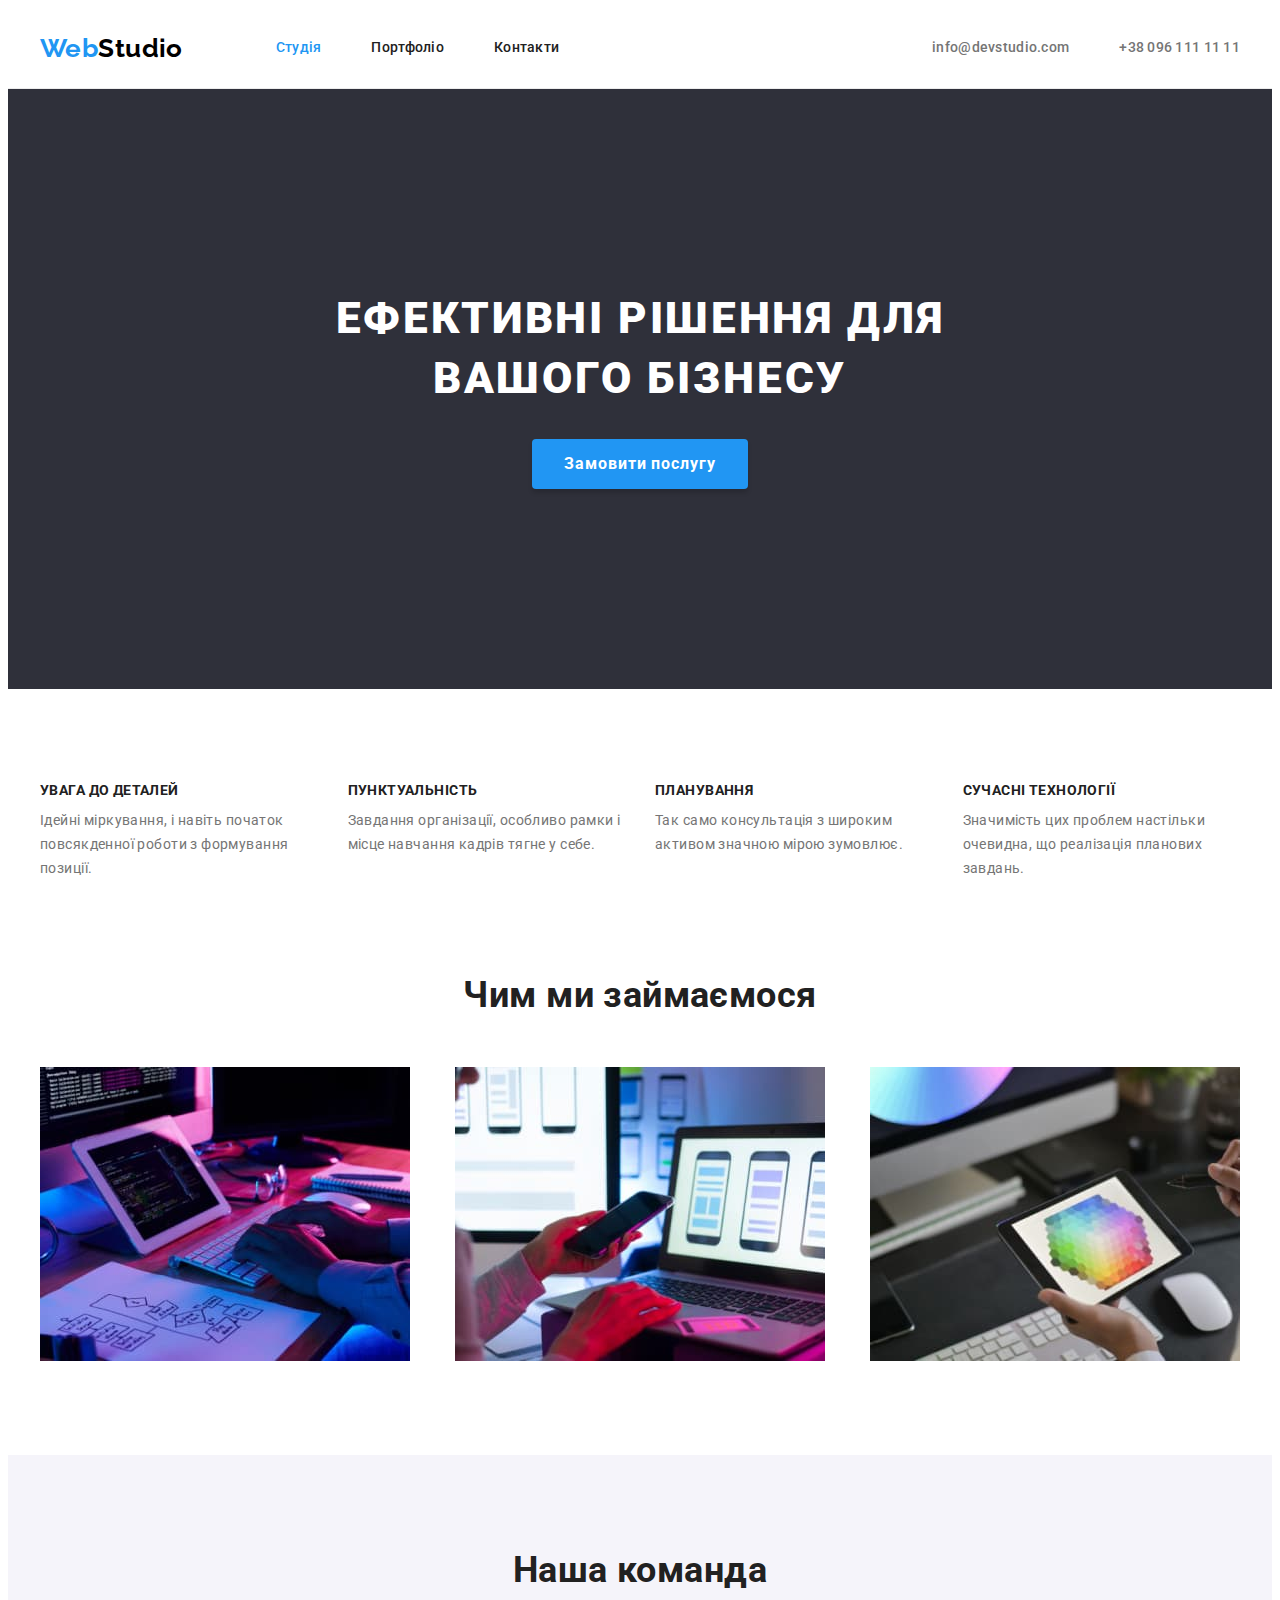
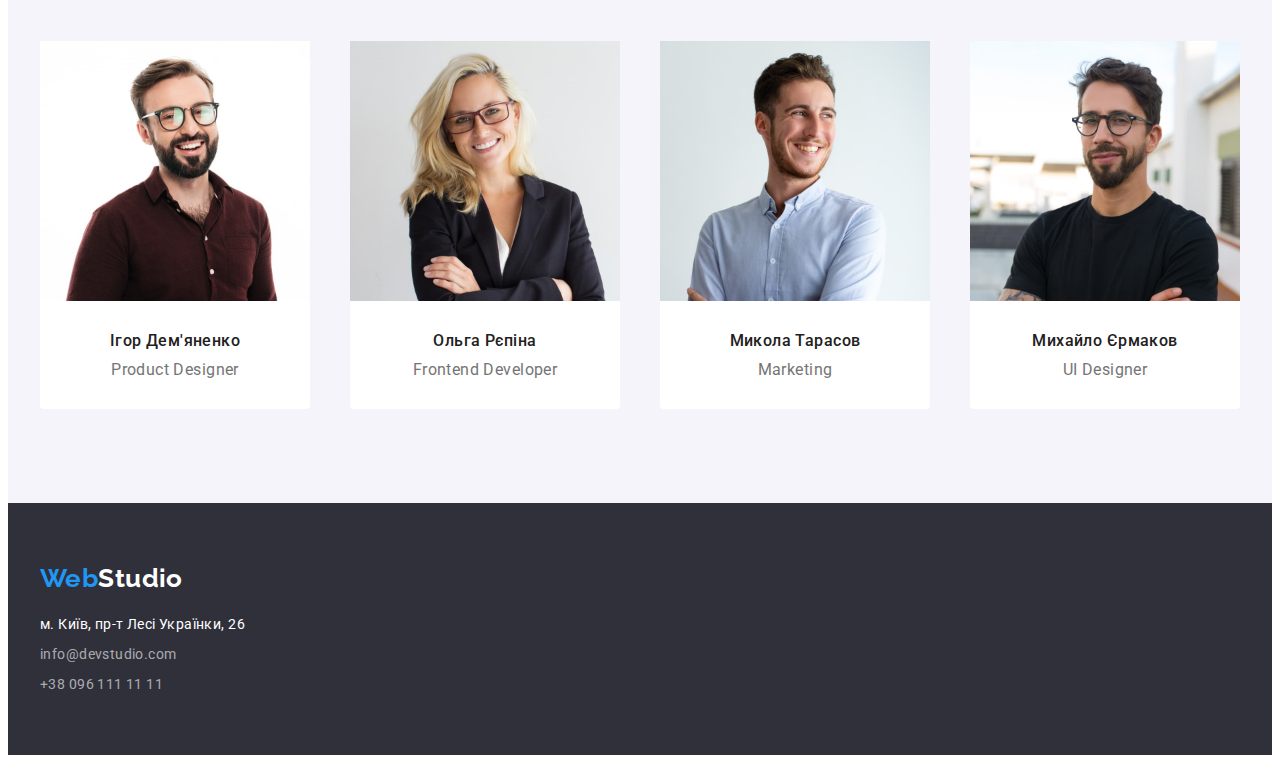
==== index.html @ 5df9a3a6 "copy #3" ====
<!DOCTYPE html>
<html lang="uk">

<head>
  <meta charset="UTF-8" />
  <meta http-equiv="X-UA-Compatible" content="IE=edge" />
  <meta name="viewport" content="width=device-width, initial-scale=1.0" />
  <link rel="stylesheet" href="https://cdnjs.cloudflare.com/ajax/libs/modern-normalize/1.1.0/modern-normalize.min.css"
    integrity="sha512-wpPYUAdjBVSE4KJnH1VR1HeZfpl1ub8YT/NKx4PuQ5NmX2tKuGu6U/JRp5y+Y8XG2tV+wKQpNHVUX03MfMFn9Q=="
    crossorigin="anonymous" referrerpolicy="no-referrer" />
  <title>Студія</title>
  <link rel="preconnect" href="https://fonts.googleapis.com" />
  <link rel="preconnect" href="https://fonts.gstatic.com" crossorigin />
  <link href="https://fonts.googleapis.com/css2?family=Raleway:wght@700&family=Roboto:wght@400;500;700;900&display=swap"
    rel="stylesheet" />
  <link rel="stylesheet" href="css/style.css" />
</head>

<body>
  <!--header-->
  <header class="page-header">
    <div class="container header-wrapper">
      <nav class="header-nav">
        <a href="./index.html" class="logo logo-primary"> <span class="accent">Web</span>Studio </a>
        <ul class="site-nav list">
          <li class="item">
            <a href="./index.html" class="link current"> Студія </a>
          </li>
          <li class="item">
            <a href="./portfolio.html" class="link"> Портфоліо </a>
          </li>
          <li class="item">
            <a href="#" class="link"> Контакти </a>
          </li>
        </ul>
      </nav>
      <ul class="contacts-list list">
        <li class="item">
          <a href="mailto:info@devstudio.com" class="link"> info@devstudio.com </a>
        </li>
        <li class="item">
          <a href="tel:+380961111111" class="link"> +38 096 111 11 11 </a>
        </li>
      </ul>
    </div>
  </header>
  <!--main-->
  <main>
    <!--hero section-->
    <section class="hero">
      <h1 class="hero-title">Ефективні рішення для вашого бізнесу</h1>
      <button type="button" class="button">Замовити послугу</button>
    </section>
    <!--features section-->
    <section class="section">
      <div class="container">
        <h2 class="section-title hidden">Особливості</h2>
        <ul class="features-list list">
          <li class="item">
            <h3 class="title">УВАГА ДО ДЕТАЛЕЙ</h3>
            <p class="subtitle">
              Ідейні міркування, і навіть початок повсякденної роботи з формування позиції.
            </p>
          </li>
          <li class="item">
            <h3 class="title">ПУНКТУАЛЬНІСТЬ</h3>
            <p class="subtitle">
              Завдання організації, особливо рамки і місце навчання кадрів тягне у себе.
            </p>
          </li>
          <li class="item">
            <h3 class="title">ПЛАНУВАННЯ</h3>
            <p class="subtitle">Так само консультація з широким активом значною мірою зумовлює.</p>
          </li>
          <li class="item">
            <h3 class="title">СУЧАСНІ ТЕХНОЛОГІЇ</h3>
            <p class="subtitle">
              Значимість цих проблем настільки очевидна, що реалізація планових завдань.
            </p>
          </li>
        </ul>
      </div>
    </section>
    <!--working section-->
    <section class="section working">
      <div class="container">
        <h2 class="section-title">Чим ми займаємося</h2>
        <ul class="working-list list">
          <li class="item">
            <img class="img" src="./images/img-1.jpg" alt="робота за комп'ютером" width="370" height="294" />
          </li>
          <li class="item">
            <img class="img" src="./images/img-2.jpg" alt="робота з телефоном та ноутбуком" width="370" height="294" />
          </li>
          <li class="item">
            <img class="img" src="./images/img-3.jpg" alt="робота на планшеті" width="370" height="294" />
          </li>
        </ul>
      </div>
    </section>
    <!--our team section-->
    <section class="section our-team">
      <div class="container">
        <h2 class="section-title">Наша команда</h2>
        <ul class="team-list list">
          <li class="item">
            <img class="img" src="./images/teamcard-1.jpg" alt="Ігор Дем'яненко" width="270" height="260" />
            <h3 class="title">Ігор Дем'яненко</h3>
            <p class="subtitle">Product Designer</p>
          </li>
          <li class="item">
            <img class="img" src="./images/teamcard-2.jpg" alt="Ольга Рєпіна" width="270" height="260" />
            <h3 class="title">Ольга Рєпіна</h3>
            <p class="subtitle">Frontend Developer</p>
          </li>
          <li class="item">
            <img class="img" src="./images/teamcard-3.jpg" alt="Микола Тарасов" width="270" height="260" />
            <h3 class="title">Микола Тарасов</h3>
            <p class="subtitle">Marketing</p>
          </li>
          <li class="item">
            <img class="img" src="./images/teamcard-4.jpg" alt="Михайло Єрмаков" width="270" height="260" />
            <h3 class="title">Михайло Єрмаков</h3>
            <p class="subtitle">UI Designer</p>
          </li>
        </ul>
      </div>
    </section>
  </main>
  <!--footer-->
  <footer class="footer">
    <div class="container">
      <a href="./index.html" class="logo logo-secondary"><span class="accent">Web</span>Studio
      </a>
      <address class="address">м. Київ, пр-т Лесі Українки, 26</address>
      <ul class="footer-list list">
        <li class="item">
          <a href="mailto:info@devstudio.com" class="link"> info@devstudio.com </a>
        </li>
        <li class="item">
          <a href="tel:+380961111111" class="link"> +38 096 111 11 11 </a>
        </li>
      </ul>
    </div>
  </footer>
</body>

</html>
---- css/style.css ----
/* --------------------------------------------general styles */
:root {
  --primary-text-color: #757575;
  --secondary-text-color: #212121;
  --logo-text-color: #000000;
  --accent-text-color: #2196f3;
  --white-color: #ffffff;
  --primary-background-color: #2f303a;
  --secondary-background-color: #f5f4fa;
  --address-link-color: rgba(255, 255, 255, 0.6);
  --border-line-color: #ececec;
  --border-item-color: #eeeeee;
}

body {
  color: var(--primary-text-color);
  background-color: var(--white-color);

  font-family: 'Roboto', sans-serif;
  font-size: 14px;
  letter-spacing: 0.03em;
}

h1,
h2,
h3,
h4,
h5,
h6,
p,
ul {
  margin: 0;
  padding: 0;
}

/* --------------------------------------------utilities */

.container {
  width: 1200px;
  padding: 0 15px;
  margin: 0 auto;
}

.section {
  padding: 94px 0;
}

.section-title {
  color: var(--secondary-text-color);

  font-size: 36px;
  line-height: 1.17;
  text-align: center;
}

.link {
  text-decoration: none;
}

.list {
  list-style: none;
}

.hidden {
  position: absolute;
  clip: rect(0 0 0 0);
  width: 1px;
  height: 1px;
  margin: -1px;
}

/* --------------------------------------------logo */

.logo {
  font-family: 'Raleway', sans-serif;
  font-weight: 700;
  font-size: 26px;
  line-height: 1.19;
  text-decoration: none;
}

.logo .accent {
  color: var(--accent-text-color);
}

.logo-primary {
  margin-right: 93px;

  color: var(--logo-text-color);
}

.logo-secondary {
  display: inline-block;
  margin-bottom: 20px;

  color: var(--white-color);
}

/* --------------------------------------------header */

.page-header {
  border-bottom: 1px solid var(--border-line-color);
}

.page-header .link {
  display: block;
  padding: 32px 0;
}

.header-wrapper {
  display: flex;
  align-items: center;
  justify-content: space-between;
}

.header-nav {
  display: flex;
  align-items: center;
}

.site-nav {
  display: flex;
}

.site-nav .item:not(:last-child) {
  margin-right: 50px;
}

.site-nav .link {
  color: var(--secondary-text-color);

  font-weight: 500;
  line-height: 1.14;
  letter-spacing: 0.02em;
}

.site-nav .link:hover,
.site-nav .link:focus,
.site-nav .current {
  color: var(--accent-text-color);
}

.contacts-list {
  display: flex;
}

.contacts-list .item:not(:first-child) {
  margin-left: 50px;
}

.contacts-list .link {
  color: var(--primary-text-color);

  font-weight: 500;
  line-height: 1.14;
  letter-spacing: 0.02em;
}

.contacts-list .link:hover,
.contacts-list .link:focus {
  color: var(--accent-text-color);
}

/* --------------------------------------------hero section */

.hero {
  padding: 200px 0;

  background-color: var(--primary-background-color);
}

.hero-title {
  max-width: 696px;
  margin-bottom: 30px;
  margin-left: auto;
  margin-right: auto;

  color: var(--white-color);
  font-weight: 900;
  font-size: 44px;
  line-height: 1.36;
  text-align: center;
  letter-spacing: 0.06em;
  text-transform: uppercase;
}

.button {
  display: block;
  margin: 0 auto;
  padding: 10px 32px;
  box-shadow: 0px 4px 4px rgba(0, 0, 0, 0.15);
  border-radius: 4px;
  border: none;

  color: var(--white-color);
  background-color: var(--accent-text-color);

  font-family: 'Roboto', sans-serif;
  font-weight: 700;
  font-size: 16px;
  line-height: 1.88;
  letter-spacing: 0.06em;
}

/* --------------------------------------------features section */

.features-list {
  display: flex;
}

.features-list .item {
  flex-basis: 25%;
}

.features-list .item:not(:last-child) {
  margin-right: 30px;
}

.features-list .title {
  margin-bottom: 10px;

  color: var(--secondary-text-color);
  font-weight: 700;
  font-size: 14px;
  line-height: 1.14;
  text-transform: uppercase;
}

.features-list .subtitle {
  line-height: 1.71;
}

/* --------------------------------------------working section */

.working {
  padding-top: 0;
}

.working .section-title {
  margin-bottom: 50px;
}

.working-list {
  display: flex;
  justify-content: space-between;
}

.working-list .img {
  display: block;
}

/* --------------------------------------------our team */

.our-team {
  background-color: var(--secondary-background-color);
}

.our-team .section-title {
  margin-bottom: 50px;
}

.team-list {
  display: flex;
  justify-content: space-between;
}

.team-list .item {
  width: 270px;
  border-radius: 0px 0px 4px 4px;

  background: var(--white-color);
}

.team-list .img {
  display: block;
}

.team-list .title {
  margin-top: 30px;
  margin-bottom: 10px;

  color: var(--secondary-text-color);
  font-weight: 500;
  font-size: 16px;
  line-height: 1.19;
  text-align: center;
}

.team-list .subtitle {
  margin-bottom: 30px;

  font-size: 16px;
  line-height: 1.19;
  text-align: center;
}

/* --------------------------------------------footer */

.footer {
  padding: 60px 0;

  background-color: var(--primary-background-color);
}

.address {
  margin-bottom: 9px;

  color: var(--white-color);
  font-style: normal;
  line-height: 1.5;
}

.footer-list .item:not(:last-child) {
  margin-bottom: 9px;
}

.footer-list .link {
  color: var(--address-link-color);
  line-height: 1.5;
}

.footer-list .link:hover,
.footer-list .link:focus {
  color: var(--accent-text-color);
}

/* --------------------------------------------portfolio */

.portfolio-filter .radio-btn {
  border: none;
  border-radius: 4px;
  padding: 6px 22px;

  color: var(--secondary-text-color);
  background-color: var(--secondary-background-color);

  font-family: 'Roboto', sans-serif;
  font-weight: 500;
  font-size: 16px;
  line-height: 1.625;
  letter-spacing: 0.03em;
  text-align: center;
}

.portfolio-filter {
  display: flex;
  justify-content: center;
  margin-bottom: 50px;
}

.portfolio-filter .radio-btn:hover,
.portfolio-filter .radio-btn:focus {
  color: var(--white-color);
  background-color: var(--accent-text-color);
}

.portfolio-filter .item:not(:last-child) {
  margin-right: 8px;
}

.portfolio-list {
  display: flex;
  flex-wrap: wrap;
  gap: 30px;
}

.portfolio-list .item {
  width: 370px;
}

.portfolio-list .img {
  display: block;
}

.portfolio-list .title {
  padding: 20px 24px 4px 24px;
  border-left: 1px solid var(--border-item-color);
  border-right: 1px solid var(--border-item-color);

  color: var(--secondary-text-color);
  font-size: 18px;
  line-height: 2;
  letter-spacing: 0.06em;
}

.portfolio-list .subtitle {
  padding: 0 24px 19px 24px;
  border-left: 1px solid var(--border-item-color);
  border-right: 1px solid var(--border-item-color);
  border-bottom: 1px solid var(--border-item-color);

  color: var(--primary-text-color);
  font-size: 16px;
  line-height: 1.875;
}
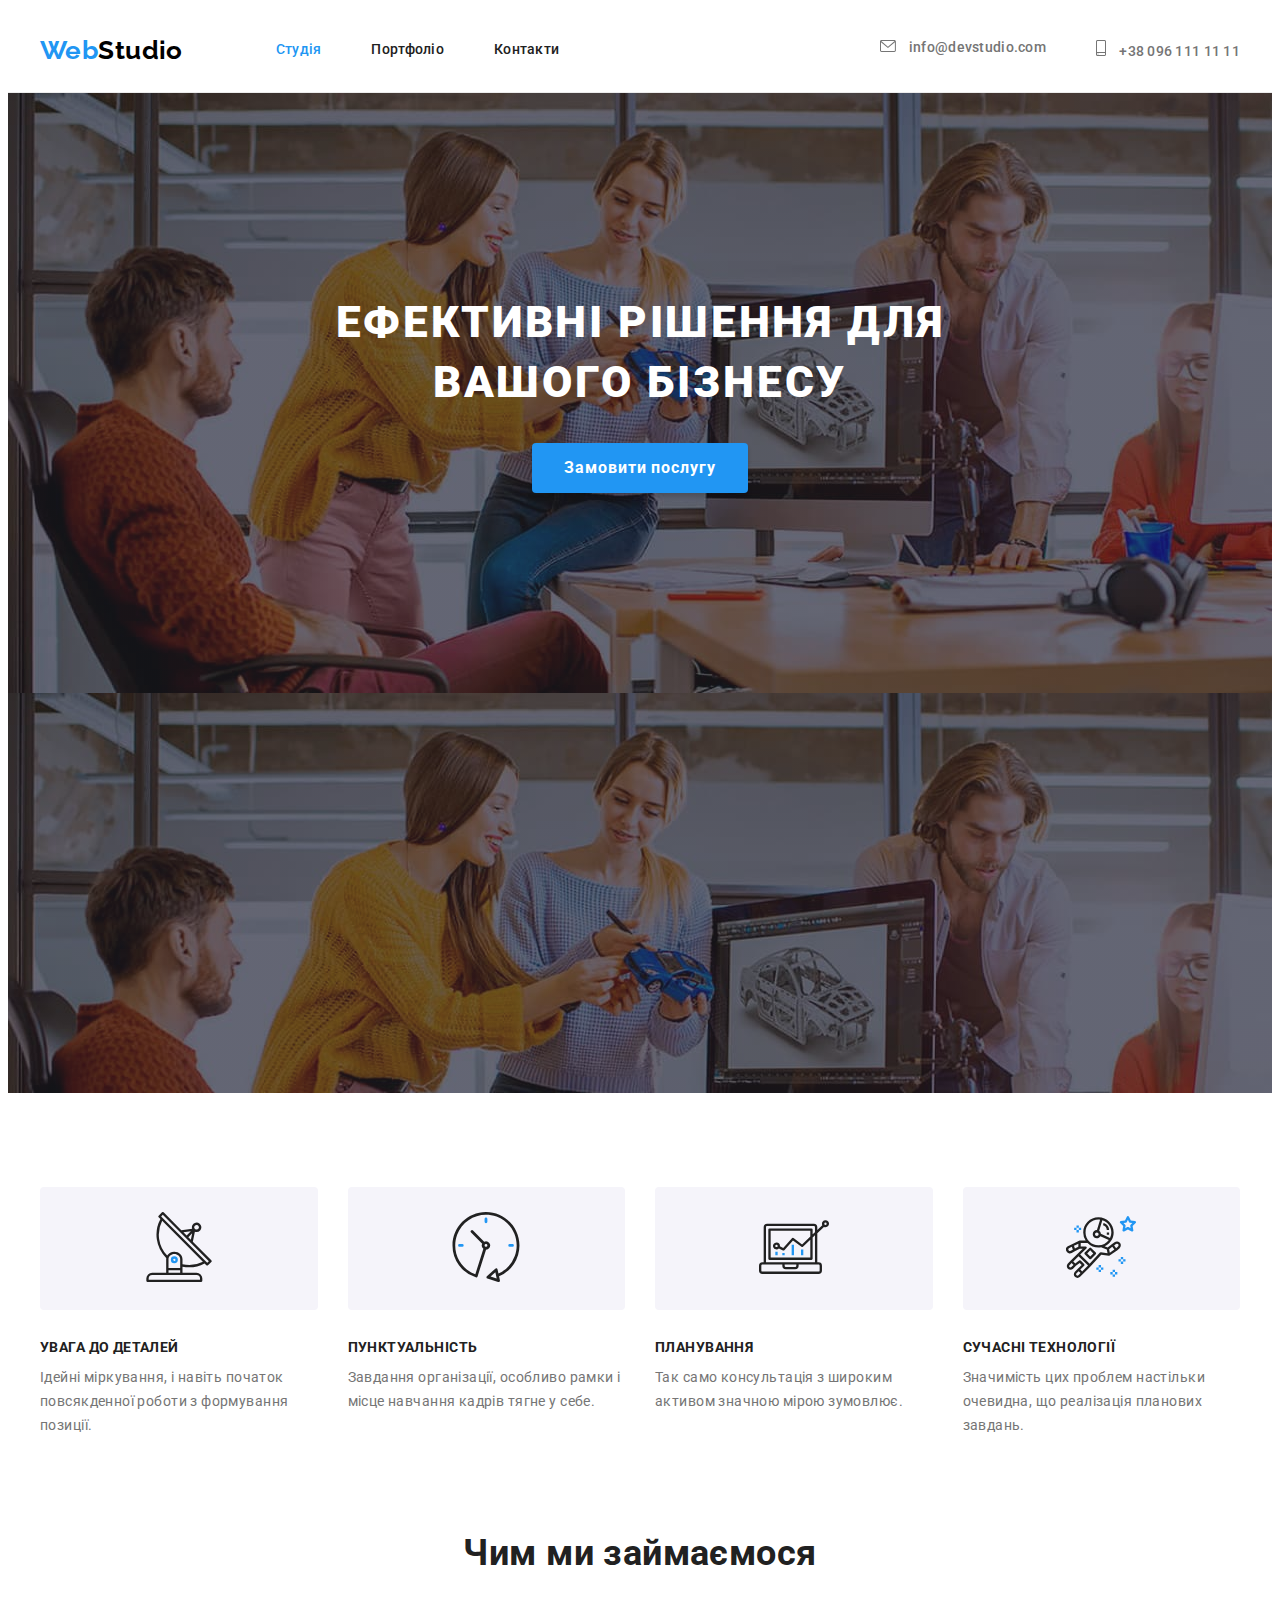
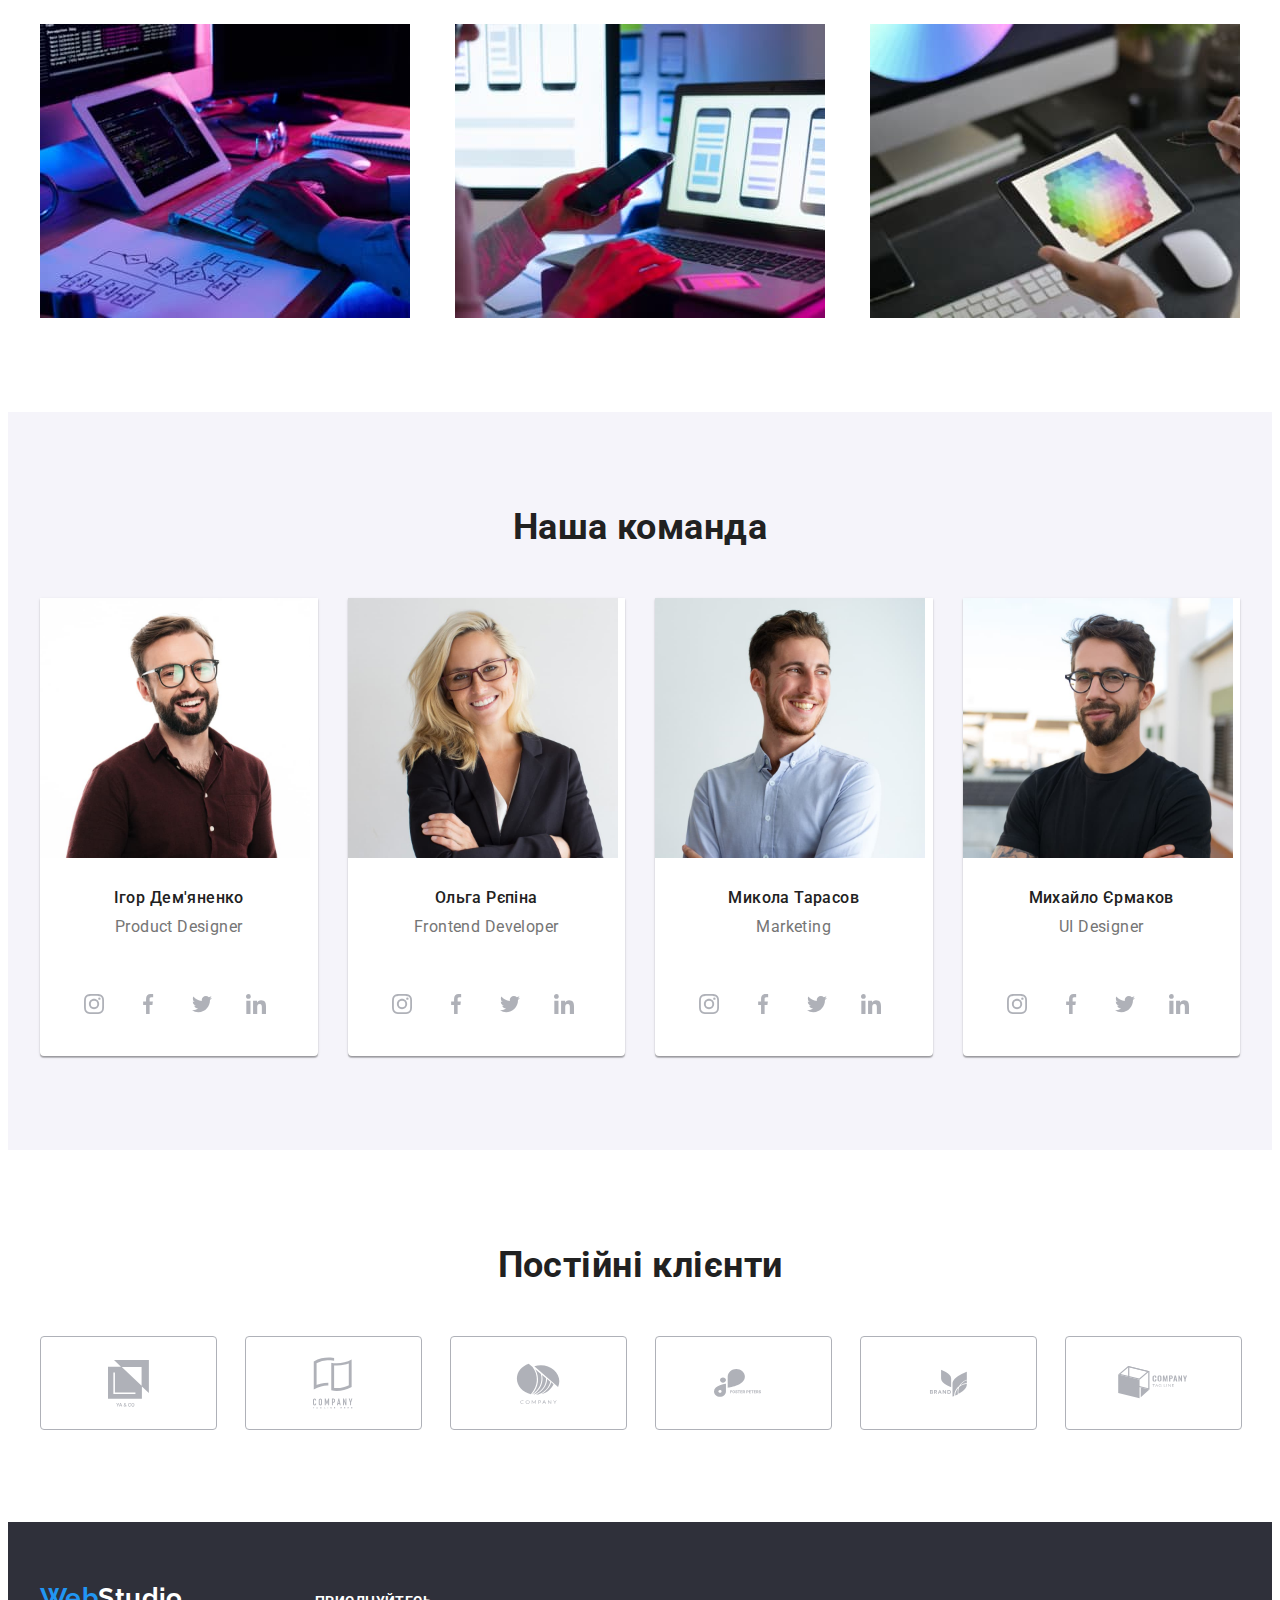
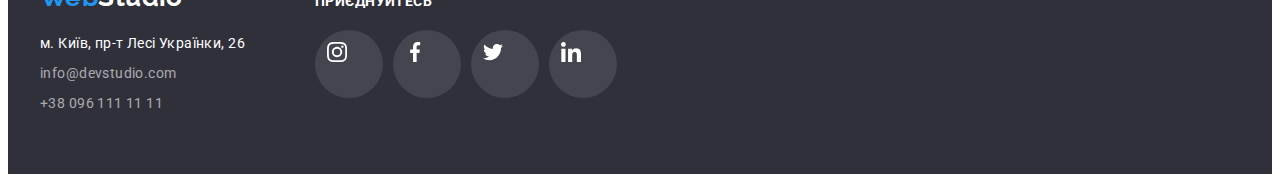
==== commit e9fac639: "Modul#4 : backgraund, svg - almoust done" ====
--- a/index.html
+++ b/index.html
@@ -1,148 +1,434 @@
 <!DOCTYPE html>
 <html lang="uk">
+  <head>
+    <meta charset="UTF-8" />
+    <meta http-equiv="X-UA-Compatible" content="IE=edge" />
+    <meta name="viewport" content="width=device-width, initial-scale=1.0" />
+    <link
+      rel="stylesheet"
+      href="https://cdnjs.cloudflare.com/ajax/libs/modern-normalize/1.1.0/modern-normalize.min.css"
+      integrity="sha512-wpPYUAdjBVSE4KJnH1VR1HeZfpl1ub8YT/NKx4PuQ5NmX2tKuGu6U/JRp5y+Y8XG2tV+wKQpNHVUX03MfMFn9Q=="
+      crossorigin="anonymous"
+      referrerpolicy="no-referrer"
+    />
+    <title>Студія</title>
+    <link rel="preconnect" href="https://fonts.googleapis.com" />
+    <link rel="preconnect" href="https://fonts.gstatic.com" crossorigin />
+    <link
+      href="https://fonts.googleapis.com/css2?family=Raleway:wght@700&family=Roboto:wght@400;500;700;900&display=swap"
+      rel="stylesheet"
+    />
+    <link rel="stylesheet" href="css/style.css" />
+  </head>
 
-<head>
-  <meta charset="UTF-8" />
-  <meta http-equiv="X-UA-Compatible" content="IE=edge" />
-  <meta name="viewport" content="width=device-width, initial-scale=1.0" />
-  <link rel="stylesheet" href="https://cdnjs.cloudflare.com/ajax/libs/modern-normalize/1.1.0/modern-normalize.min.css"
-    integrity="sha512-wpPYUAdjBVSE4KJnH1VR1HeZfpl1ub8YT/NKx4PuQ5NmX2tKuGu6U/JRp5y+Y8XG2tV+wKQpNHVUX03MfMFn9Q=="
-    crossorigin="anonymous" referrerpolicy="no-referrer" />
-  <title>Студія</title>
-  <link rel="preconnect" href="https://fonts.googleapis.com" />
-  <link rel="preconnect" href="https://fonts.gstatic.com" crossorigin />
-  <link href="https://fonts.googleapis.com/css2?family=Raleway:wght@700&family=Roboto:wght@400;500;700;900&display=swap"
-    rel="stylesheet" />
-  <link rel="stylesheet" href="css/style.css" />
-</head>
-
-<body>
-  <!--header-->
-  <header class="page-header">
-    <div class="container header-wrapper">
-      <nav class="header-nav">
-        <a href="./index.html" class="logo logo-primary"> <span class="accent">Web</span>Studio </a>
-        <ul class="site-nav list">
+  <body>
+    <!--header-->
+    <header class="page-header">
+      <div class="container header-wrapper">
+        <nav class="header-nav">
+          <a href="./index.html" class="logo logo-primary">
+            <span class="accent">Web</span>Studio
+          </a>
+          <ul class="site-nav list">
+            <li class="item">
+              <a href="./index.html" class="link current"> Студія </a>
+            </li>
+            <li class="item">
+              <a href="./portfolio.html" class="link"> Портфоліо </a>
+            </li>
+            <li class="item">
+              <a href="#" class="link"> Контакти </a>
+            </li>
+          </ul>
+        </nav>
+        <ul class="contacts-list list">
           <li class="item">
-            <a href="./index.html" class="link current"> Студія </a>
+            <a href="mailto:info@devstudio.com" class="link">
+              <svg class="header-icon" width="16" height="12">
+                <use href="./images/icons.svg#icon-envelope"></use>
+              </svg>
+              info@devstudio.com
+            </a>
           </li>
           <li class="item">
-            <a href="./portfolio.html" class="link"> Портфоліо </a>
-          </li>
-          <li class="item">
-            <a href="#" class="link"> Контакти </a>
-          </li>
-        </ul>
-      </nav>
-      <ul class="contacts-list list">
-        <li class="item">
-          <a href="mailto:info@devstudio.com" class="link"> info@devstudio.com </a>
-        </li>
-        <li class="item">
-          <a href="tel:+380961111111" class="link"> +38 096 111 11 11 </a>
-        </li>
-      </ul>
-    </div>
-  </header>
-  <!--main-->
-  <main>
-    <!--hero section-->
-    <section class="hero">
-      <h1 class="hero-title">Ефективні рішення для вашого бізнесу</h1>
-      <button type="button" class="button">Замовити послугу</button>
-    </section>
-    <!--features section-->
-    <section class="section">
-      <div class="container">
-        <h2 class="section-title hidden">Особливості</h2>
-        <ul class="features-list list">
-          <li class="item">
-            <h3 class="title">УВАГА ДО ДЕТАЛЕЙ</h3>
-            <p class="subtitle">
-              Ідейні міркування, і навіть початок повсякденної роботи з формування позиції.
-            </p>
-          </li>
-          <li class="item">
-            <h3 class="title">ПУНКТУАЛЬНІСТЬ</h3>
-            <p class="subtitle">
-              Завдання організації, особливо рамки і місце навчання кадрів тягне у себе.
-            </p>
-          </li>
-          <li class="item">
-            <h3 class="title">ПЛАНУВАННЯ</h3>
-            <p class="subtitle">Так само консультація з широким активом значною мірою зумовлює.</p>
-          </li>
-          <li class="item">
-            <h3 class="title">СУЧАСНІ ТЕХНОЛОГІЇ</h3>
-            <p class="subtitle">
-              Значимість цих проблем настільки очевидна, що реалізація планових завдань.
-            </p>
+            <a href="tel:+380961111111" class="link">
+              <svg class="header-icon" width="10" height="16">
+                <use href="./images/icons.svg#icon-smartphone"></use>
+              </svg>
+              +38 096 111 11 11
+            </a>
           </li>
         </ul>
       </div>
-    </section>
-    <!--working section-->
-    <section class="section working">
-      <div class="container">
-        <h2 class="section-title">Чим ми займаємося</h2>
-        <ul class="working-list list">
-          <li class="item">
-            <img class="img" src="./images/img-1.jpg" alt="робота за комп'ютером" width="370" height="294" />
-          </li>
-          <li class="item">
-            <img class="img" src="./images/img-2.jpg" alt="робота з телефоном та ноутбуком" width="370" height="294" />
-          </li>
-          <li class="item">
-            <img class="img" src="./images/img-3.jpg" alt="робота на планшеті" width="370" height="294" />
-          </li>
-        </ul>
+    </header>
+    <!--main-->
+    <main>
+      <!--hero section-->
+      <section class="hero">
+        <h1 class="hero-title">Ефективні рішення для вашого бізнесу</h1>
+        <button type="button" class="button">Замовити послугу</button>
+      </section>
+      <!--features section-->
+      <section class="section">
+        <div class="container">
+          <h2 class="section-title hidden">Особливості</h2>
+          <ul class="features-list list">
+            <li class="item">
+              <div class="icon-thumb">
+                <svg class="features-icon" width="70" height="70">
+                  <use href="./images/icons.svg#icon-antenna"></use>
+                </svg>
+              </div>
+              <h3 class="title">УВАГА ДО ДЕТАЛЕЙ</h3>
+              <p class="subtitle">
+                Ідейні міркування, і навіть початок повсякденної роботи з формування позиції.
+              </p>
+            </li>
+            <li class="item">
+              <div class="icon-thumb">
+                <svg class="features-icon" width="70" height="70">
+                  <use href="./images/icons.svg#icon-clock"></use>
+                </svg>
+              </div>
+              <h3 class="title">ПУНКТУАЛЬНІСТЬ</h3>
+              <p class="subtitle">
+                Завдання організації, особливо рамки і місце навчання кадрів тягне у себе.
+              </p>
+            </li>
+            <li class="item">
+              <div class="icon-thumb">
+                <svg class="features-icon" width="70" height="70">
+                  <use href="./images/icons.svg#icon-diagram"></use>
+                </svg>
+              </div>
+              <h3 class="title">ПЛАНУВАННЯ</h3>
+              <p class="subtitle">
+                Так само консультація з широким активом значною мірою зумовлює.
+              </p>
+            </li>
+            <li class="item">
+              <div class="icon-thumb">
+                <svg class="features-icon" width="70" height="70">
+                  <use href="./images/icons.svg#icon-astronaut"></use>
+                </svg>
+              </div>
+              <h3 class="title">СУЧАСНІ ТЕХНОЛОГІЇ</h3>
+              <p class="subtitle">
+                Значимість цих проблем настільки очевидна, що реалізація планових завдань.
+              </p>
+            </li>
+          </ul>
+        </div>
+      </section>
+      <!--working section-->
+      <section class="section working">
+        <div class="container">
+          <h2 class="section-title">Чим ми займаємося</h2>
+          <ul class="working-list list">
+            <li class="item">
+              <img
+                class="img"
+                src="./images/img-1.jpg"
+                alt="робота за комп'ютером"
+                width="370"
+                height="294"
+              />
+            </li>
+            <li class="item">
+              <img
+                class="img"
+                src="./images/img-2.jpg"
+                alt="робота з телефоном та ноутбуком"
+                width="370"
+                height="294"
+              />
+            </li>
+            <li class="item">
+              <img
+                class="img"
+                src="./images/img-3.jpg"
+                alt="робота на планшеті"
+                width="370"
+                height="294"
+              />
+            </li>
+          </ul>
+        </div>
+      </section>
+      <!--our team section-->
+      <section class="section our-team">
+        <div class="container">
+          <h2 class="section-title">Наша команда</h2>
+          <ul class="team-list list">
+            <li class="item">
+              <img
+                class="img"
+                src="./images/teamcard-1.jpg"
+                alt="Ігор Дем'яненко"
+                width="270"
+                height="260"
+              />
+              <h3 class="title">Ігор Дем'яненко</h3>
+              <p class="subtitle">Product Designer</p>
+              <ul class="social-network">
+                <li class="icon-item">
+                  <a class="link" href="#">
+                    <svg class="icon" width="20" height="20">
+                      <use href="./images/icons.svg#icon-instagram"></use>
+                    </svg>
+                  </a>
+                </li>
+                <li class="icon-item">
+                  <a class="link" href="#">
+                    <svg class="icon" width="20" height="20">
+                      <use href="./images/icons.svg#icon-facebook"></use>
+                    </svg>
+                  </a>
+                </li>
+                <li class="icon-item">
+                  <a class="link" href="#">
+                    <svg class="icon" width="20" height="20">
+                      <use href="./images/icons.svg#icon-twitter"></use>
+                    </svg>
+                  </a>
+                </li>
+                <li class="icon-item">
+                  <a class="link" href="#">
+                    <svg class="icon" width="20" height="20">
+                      <use href="./images/icons.svg#icon-linkedin"></use>
+                    </svg>
+                  </a>
+                </li>
+              </ul>
+            </li>
+            <li class="item">
+              <img
+                class="img"
+                src="./images/teamcard-2.jpg"
+                alt="Ольга Рєпіна"
+                width="270"
+                height="260"
+              />
+              <h3 class="title">Ольга Рєпіна</h3>
+              <p class="subtitle">Frontend Developer</p>
+              <ul class="social-network">
+                <li class="icon-item">
+                  <a class="link" href="#">
+                    <svg class="icon" width="20" height="20">
+                      <use href="./images/icons.svg#icon-instagram"></use>
+                    </svg>
+                  </a>
+                </li>
+                <li class="icon-item">
+                  <a class="link" href="#">
+                    <svg class="icon" width="20" height="20">
+                      <use href="./images/icons.svg#icon-facebook"></use>
+                    </svg>
+                  </a>
+                </li>
+                <li class="icon-item">
+                  <a class="link" href="#">
+                    <svg class="icon" width="20" height="20">
+                      <use href="./images/icons.svg#icon-twitter"></use>
+                    </svg>
+                  </a>
+                </li>
+                <li class="icon-item">
+                  <a class="link" href="#">
+                    <svg class="icon" width="20" height="20">
+                      <use href="./images/icons.svg#icon-linkedin"></use>
+                    </svg>
+                  </a>
+                </li>
+              </ul>
+            </li>
+            <li class="item">
+              <img
+                class="img"
+                src="./images/teamcard-3.jpg"
+                alt="Микола Тарасов"
+                width="270"
+                height="260"
+              />
+              <h3 class="title">Микола Тарасов</h3>
+              <p class="subtitle">Marketing</p>
+              <ul class="social-network">
+                <li class="icon-item">
+                  <a class="link" href="#">
+                    <svg class="icon" width="20" height="20">
+                      <use href="./images/icons.svg#icon-instagram"></use>
+                    </svg>
+                  </a>
+                </li>
+                <li class="icon-item">
+                  <a class="link" href="#">
+                    <svg class="icon" width="20" height="20">
+                      <use href="./images/icons.svg#icon-facebook"></use>
+                    </svg>
+                  </a>
+                </li>
+                <li class="icon-item">
+                  <a class="link" href="#">
+                    <svg class="icon" width="20" height="20">
+                      <use href="./images/icons.svg#icon-twitter"></use>
+                    </svg>
+                  </a>
+                </li>
+                <li class="icon-item">
+                  <a class="link" href="#">
+                    <svg class="icon" width="20" height="20">
+                      <use href="./images/icons.svg#icon-linkedin"></use>
+                    </svg>
+                  </a>
+                </li>
+              </ul>
+            </li>
+            <li class="item">
+              <img
+                class="img"
+                src="./images/teamcard-4.jpg"
+                alt="Михайло Єрмаков"
+                width="270"
+                height="260"
+              />
+              <h3 class="title">Михайло Єрмаков</h3>
+              <p class="subtitle">UI Designer</p>
+              <ul class="social-network">
+                <li class="icon-item">
+                  <a class="link" href="#">
+                    <svg class="icon" width="20" height="20">
+                      <use href="./images/icons.svg#icon-instagram"></use>
+                    </svg>
+                  </a>
+                </li>
+                <li class="icon-item">
+                  <a class="link" href="#">
+                    <svg class="icon" width="20" height="20">
+                      <use href="./images/icons.svg#icon-facebook"></use>
+                    </svg>
+                  </a>
+                </li>
+                <li class="icon-item">
+                  <a class="link" href="#">
+                    <svg class="icon" width="20" height="20">
+                      <use href="./images/icons.svg#icon-twitter"></use>
+                    </svg>
+                  </a>
+                </li>
+                <li class="icon-item">
+                  <a class="link" href="#">
+                    <svg class="icon" width="20" height="20">
+                      <use href="./images/icons.svg#icon-linkedin"></use>
+                    </svg>
+                  </a>
+                </li>
+              </ul>
+            </li>
+          </ul>
+        </div>
+      </section>
+      <!-- our clients section -->
+      <section class="section clients">
+        <div class="container">
+          <h2 class="section-title">Постійні клієнти</h2>
+          <ul class="clients-list">
+            <li class="item">
+              <a class="link" href="#">
+                <svg class="icon" width="41" height="47">
+                  <use href="./images/icons.svg#icon-client-1"></use>
+                </svg>
+              </a>
+            </li>
+            <li class="item">
+              <a class="link" href="#">
+                <svg class="icon" width="40" height="52">
+                  <use href="./images/icons.svg#icon-client-2"></use>
+                </svg>
+              </a>
+            </li>
+            <li class="item">
+              <a class="link" href="#">
+                <svg class="icon" width="44" height="41">
+                  <use href="./images/icons.svg#icon-client-3"></use>
+                </svg>
+              </a>
+            </li>
+            <li class="item">
+              <a class="link" href="#">
+                <svg class="icon" width="84" height="41">
+                  <use href="./images/icons.svg#icon-client-4"></use>
+                </svg>
+              </a>
+            </li>
+            <li class="item">
+              <a class="link" href="#">
+                <svg class="icon" width="63" height="45">
+                  <use href="./images/icons.svg#icon-client-5"></use>
+                </svg>
+              </a>
+            </li>
+            <li class="item">
+              <a class="link" href="#">
+                <svg class="icon" width="94" height="44">
+                  <use href="./images/icons.svg#icon-client-6"></use>
+                </svg>
+              </a>
+            </li>
+          </ul>
+        </div>
+      </section>
+    </main>
+    <!--footer-->
+    <footer class="footer">
+      <div class="container footer-wrap">
+        <div class="address-info">
+          <a href="./index.html" class="logo logo-secondary"
+            ><span class="accent">Web</span>Studio
+          </a>
+          <address class="address">м. Київ, пр-т Лесі Українки, 26</address>
+          <ul class="footer-list list">
+            <li class="item">
+              <a href="mailto:info@devstudio.com" class="link"> info@devstudio.com </a>
+            </li>
+            <li class="item">
+              <a href="tel:+380961111111" class="link"> +38 096 111 11 11 </a>
+            </li>
+          </ul>
+        </div>
+        <div class="join-in-block">
+          <p class="join-in-title">приєднуйтесь</p>
+          <ul class="icons-list">
+            <li class="item">
+              <a class="link" href="#">
+                <svg class="icon" width="20" height="20">
+                  <use href="./images/icons.svg#icon-instagram"></use>
+                </svg>
+              </a>
+            </li>
+            <li class="item">
+              <a class="link" href="#">
+                <svg class="icon" width="20" height="20">
+                  <use href="./images/icons.svg#icon-facebook"></use>
+                </svg>
+              </a>
+            </li>
+            <li class="item">
+              <a class="link" href="#">
+                <svg class="icon" width="20" height="20">
+                  <use href="./images/icons.svg#icon-twitter"></use>
+                </svg>
+              </a>
+            </li>
+            <li class="item">
+              <a class="link" href="#">
+                <svg class="icon" width="20" height="20">
+                  <use href="./images/icons.svg#icon-linkedin"></use>
+                </svg>
+              </a>
+            </li>
+          </ul>
+        </div>
       </div>
-    </section>
-    <!--our team section-->
-    <section class="section our-team">
-      <div class="container">
-        <h2 class="section-title">Наша команда</h2>
-        <ul class="team-list list">
-          <li class="item">
-            <img class="img" src="./images/teamcard-1.jpg" alt="Ігор Дем'яненко" width="270" height="260" />
-            <h3 class="title">Ігор Дем'яненко</h3>
-            <p class="subtitle">Product Designer</p>
-          </li>
-          <li class="item">
-            <img class="img" src="./images/teamcard-2.jpg" alt="Ольга Рєпіна" width="270" height="260" />
-            <h3 class="title">Ольга Рєпіна</h3>
-            <p class="subtitle">Frontend Developer</p>
-          </li>
-          <li class="item">
-            <img class="img" src="./images/teamcard-3.jpg" alt="Микола Тарасов" width="270" height="260" />
-            <h3 class="title">Микола Тарасов</h3>
-            <p class="subtitle">Marketing</p>
-          </li>
-          <li class="item">
-            <img class="img" src="./images/teamcard-4.jpg" alt="Михайло Єрмаков" width="270" height="260" />
-            <h3 class="title">Михайло Єрмаков</h3>
-            <p class="subtitle">UI Designer</p>
-          </li>
-        </ul>
-      </div>
-    </section>
-  </main>
-  <!--footer-->
-  <footer class="footer">
-    <div class="container">
-      <a href="./index.html" class="logo logo-secondary"><span class="accent">Web</span>Studio
-      </a>
-      <address class="address">м. Київ, пр-т Лесі Українки, 26</address>
-      <ul class="footer-list list">
-        <li class="item">
-          <a href="mailto:info@devstudio.com" class="link"> info@devstudio.com </a>
-        </li>
-        <li class="item">
-          <a href="tel:+380961111111" class="link"> +38 096 111 11 11 </a>
-        </li>
-      </ul>
-    </div>
-  </footer>
-</body>
-
-</html>+    </footer>
+  </body>
+</html>
--- a/css/style.css
+++ b/css/style.css
@@ -10,6 +10,8 @@
   --address-link-color: rgba(255, 255, 255, 0.6);
   --border-line-color: #ececec;
   --border-item-color: #eeeeee;
+  --bg-color: #c4c4c4;
+  --icon-color: #afb1b8;
 }
 
 body {
@@ -161,12 +163,23 @@
   color: var(--accent-text-color);
 }
 
+.contacts-list .header-icon {
+  margin-right: 10px;
+  fill: currentColor;
+}
+
 /* --------------------------------------------hero section */
 
 .hero {
   padding: 200px 0;
-
-  background-color: var(--primary-background-color);
+  max-width: 1600px;
+  height: 600px;
+  margin-left: auto;
+  margin-right: auto;
+
+  background-color: var(--bg-color);
+  background-image: linear-gradient(to right, rgba(47, 48, 58, 0.4), rgba(47, 48, 58, 0.4)),
+    url(../images/hero.jpg);
 }
 
 .hero-title {
@@ -206,14 +219,21 @@
 
 .features-list {
   display: flex;
+  gap: 30px;
+}
+
+.icon-thumb {
+  background: var(--secondary-background-color);
+  border-radius: 4px;
+  margin-bottom: 30px;
+  padding-top: 25px;
+  padding-bottom: 25px;
+
+  text-align: center;
 }
 
 .features-list .item {
-  flex-basis: 25%;
-}
-
-.features-list .item:not(:last-child) {
-  margin-right: 30px;
+  width: calc((100% - 90px) / 4);
 }
 
 .features-list .title {
@@ -261,14 +281,16 @@
 
 .team-list {
   display: flex;
-  justify-content: space-between;
+  gap: 30px;
 }
 
 .team-list .item {
-  width: 270px;
+  width: calc((100% - 90px) / 4);
   border-radius: 0px 0px 4px 4px;
 
   background: var(--white-color);
+  box-shadow: 0px 1px 3px rgba(0, 0, 0, 0.12), 0px 1px 1px rgba(0, 0, 0, 0.14),
+    0px 2px 1px rgba(0, 0, 0, 0.2);
 }
 
 .team-list .img {
@@ -294,12 +316,88 @@
   text-align: center;
 }
 
+.social-network {
+  display: flex;
+  gap: 10px;
+  list-style: none;
+  padding: 16px 32px 30px 32px;
+  color: var(--icon-color);
+}
+
+.social-network .link {
+  display: flex;
+  justify-content: center;
+  align-items: center;
+  width: 44px;
+  height: 44px;
+  color: var(--icon-color);
+}
+
+.social-network .link:hover,
+.social-network .link:focus {
+  border-radius: 50%;
+  background-color: var(--accent-text-color);
+  color: var(--white-color);
+}
+
+.social-network .icon {
+  fill: currentColor;
+}
+
+/* --------------------------------------------clients */
+
+.clients .section-title {
+  margin-bottom: 50px;
+}
+
+.clients .clients-list {
+  display: flex;
+  gap: 30px;
+  list-style: none;
+}
+
+.clients-list .item {
+  width: calc((100% - 150px) / 6);
+  height: 92px;
+}
+
+.clients-list .link {
+  display: flex;
+  justify-content: center;
+  align-items: center;
+  height: 100%;
+  width: 100%;
+  border: 1px solid var(--icon-color);
+  border-radius: 4px;
+
+  color: var(--icon-color);
+}
+
+.clients-list .link:hover,
+.clients-list .link:focus {
+  border: 1px solid var(--accent-text-color);
+  color: var(--accent-text-color);
+}
+
+.clients-list .icon {
+  fill: currentColor;
+}
+
 /* --------------------------------------------footer */
 
 .footer {
   padding: 60px 0;
 
   background-color: var(--primary-background-color);
+}
+
+.footer-wrap {
+  display: flex;
+  justify-content: start;
+}
+
+.address-info {
+  margin-right: 70px;
 }
 
 .address {
@@ -322,6 +420,48 @@
 .footer-list .link:hover,
 .footer-list .link:focus {
   color: var(--accent-text-color);
+}
+
+.join-in-block {
+  padding-top: 12px;
+}
+
+.join-in-title {
+  margin-bottom: 20px;
+
+  font-weight: 700;
+  line-height: 1.14;
+  text-transform: uppercase;
+
+  color: var(--white-color);
+}
+
+.icons-list {
+  list-style: none;
+  display: flex;
+}
+
+.icons-list .item:not(:last-child) {
+  margin-right: 10px;
+}
+
+.icons-list .link {
+  display: block;
+  padding: 12px;
+  width: 44px;
+  height: 44px;
+  border-radius: 50%;
+  background: rgba(255, 255, 255, 0.1);
+  color: var(--white-color);
+}
+
+.icons-list .link:hover,
+.icons-list .link:focus {
+  background: var(--accent-text-color);
+}
+
+.icons-list .icon {
+  fill: currentColor;
 }
 
 /* --------------------------------------------portfolio */
@@ -352,6 +492,8 @@
 .portfolio-filter .radio-btn:focus {
   color: var(--white-color);
   background-color: var(--accent-text-color);
+  box-shadow: 0px 3px 1px rgba(0, 0, 0, 0.1), 0px 1px 2px rgba(0, 0, 0, 0.08),
+    0px 2px 2px rgba(0, 0, 0, 0.12);
 }
 
 .portfolio-filter .item:not(:last-child) {
@@ -365,7 +507,13 @@
 }
 
 .portfolio-list .item {
-  width: 370px;
+  width: calc((100% - 60px) / 3);
+}
+
+.portfolio-list .item:hover,
+.portfolio-list .item:focus {
+  box-shadow: 0px 1px 1px rgba(0, 0, 0, 0.12), 0px 4px 4px rgba(0, 0, 0, 0.06),
+    1px 4px 6px rgba(0, 0, 0, 0.16);
 }
 
 .portfolio-list .img {
@@ -392,4 +540,4 @@
   color: var(--primary-text-color);
   font-size: 16px;
   line-height: 1.875;
-}+}
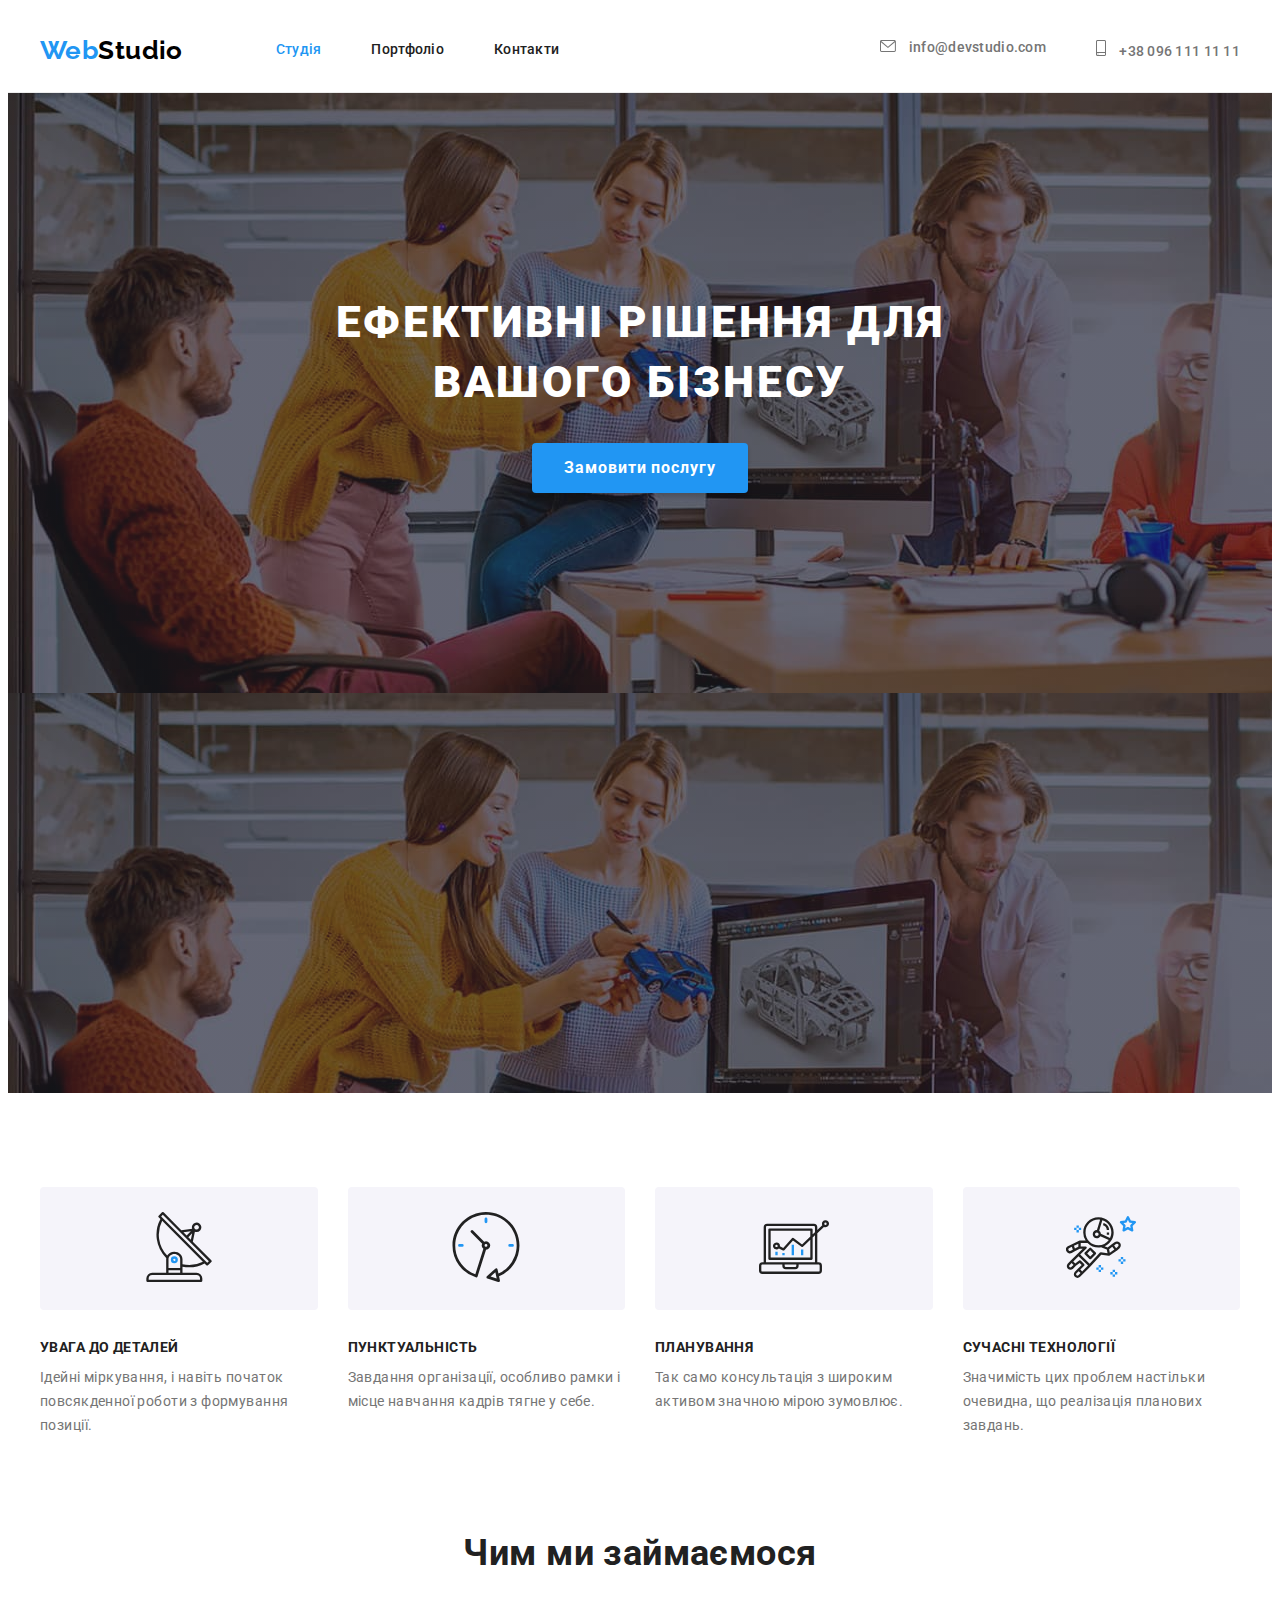
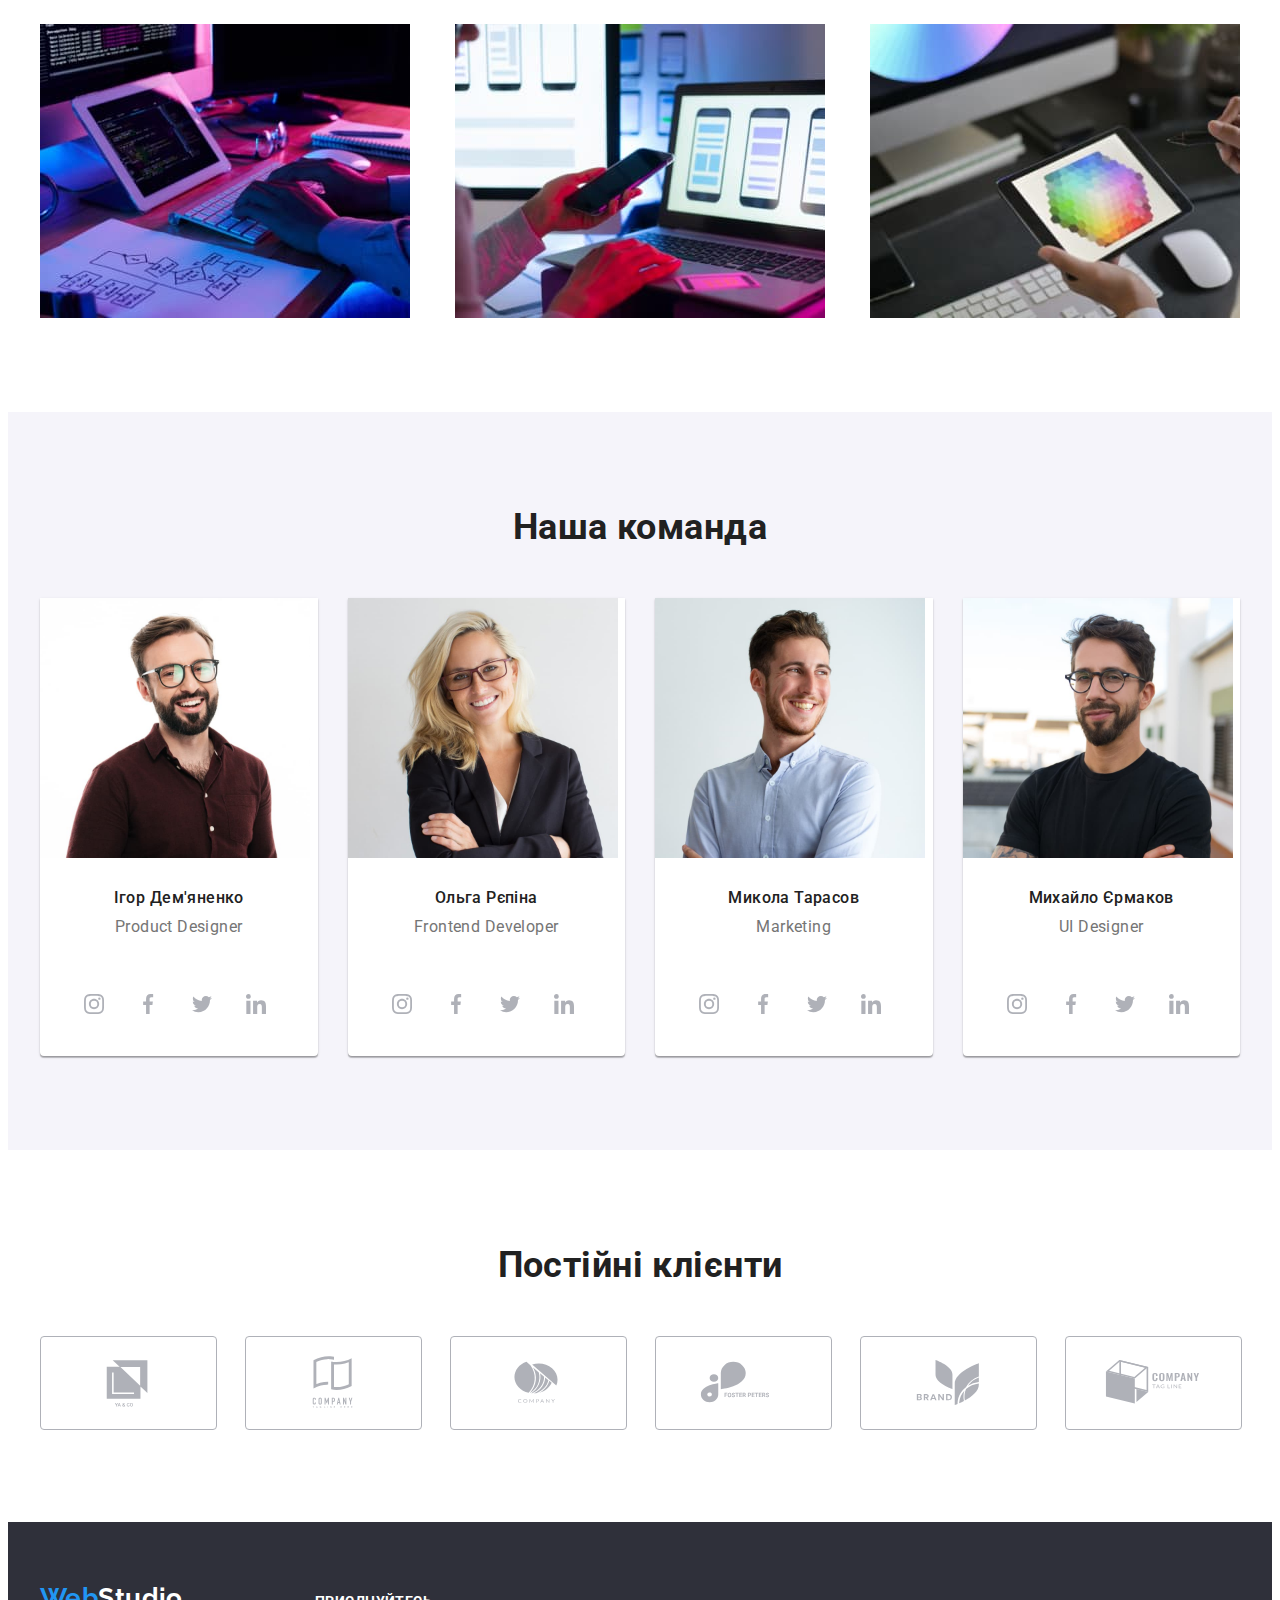
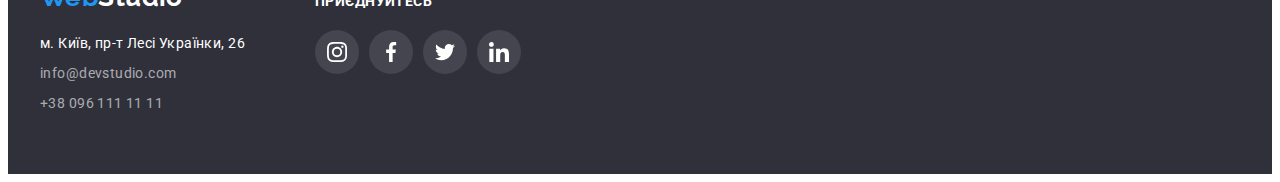
==== commit 1a7553be: "icon corrections" ====
--- a/index.html
+++ b/index.html
@@ -334,43 +334,43 @@
           <ul class="clients-list">
             <li class="item">
               <a class="link" href="#">
-                <svg class="icon" width="41" height="47">
-                  <use href="./images/icons.svg#icon-client-1"></use>
-                </svg>
-              </a>
-            </li>
-            <li class="item">
-              <a class="link" href="#">
-                <svg class="icon" width="40" height="52">
-                  <use href="./images/icons.svg#icon-client-2"></use>
-                </svg>
-              </a>
-            </li>
-            <li class="item">
-              <a class="link" href="#">
-                <svg class="icon" width="44" height="41">
-                  <use href="./images/icons.svg#icon-client-3"></use>
-                </svg>
-              </a>
-            </li>
-            <li class="item">
-              <a class="link" href="#">
-                <svg class="icon" width="84" height="41">
-                  <use href="./images/icons.svg#icon-client-4"></use>
-                </svg>
-              </a>
-            </li>
-            <li class="item">
-              <a class="link" href="#">
-                <svg class="icon" width="63" height="45">
-                  <use href="./images/icons.svg#icon-client-5"></use>
-                </svg>
-              </a>
-            </li>
-            <li class="item">
-              <a class="link" href="#">
-                <svg class="icon" width="94" height="44">
-                  <use href="./images/icons.svg#icon-client-6"></use>
+                <svg class="icon" width="106" height="60">
+                  <use href="./images/icons.svg#icon-client01"></use>
+                </svg>
+              </a>
+            </li>
+            <li class="item">
+              <a class="link" href="#">
+                <svg class="icon" width="106" height="60">
+                  <use href="./images/icons.svg#icon-client02"></use>
+                </svg>
+              </a>
+            </li>
+            <li class="item">
+              <a class="link" href="#">
+                <svg class="icon" width="106" height="60">
+                  <use href="./images/icons.svg#icon-client03"></use>
+                </svg>
+              </a>
+            </li>
+            <li class="item">
+              <a class="link" href="#">
+                <svg class="icon" width="106" height="60">
+                  <use href="./images/icons.svg#icon-client04"></use>
+                </svg>
+              </a>
+            </li>
+            <li class="item">
+              <a class="link" href="#">
+                <svg class="icon" width="106" height="60">
+                  <use href="./images/icons.svg#icon-client05"></use>
+                </svg>
+              </a>
+            </li>
+            <li class="item">
+              <a class="link" href="#">
+                <svg class="icon" width="106" height="60">
+                  <use href="./images/icons.svg#icon-client06"></use>
                 </svg>
               </a>
             </li>
--- a/css/style.css
+++ b/css/style.css
@@ -324,12 +324,17 @@
   color: var(--icon-color);
 }
 
+.social-network .icon-item {
+  width: 44px;
+  height: 44px;
+}
+
 .social-network .link {
   display: flex;
   justify-content: center;
   align-items: center;
-  width: 44px;
-  height: 44px;
+  width: 100%;
+  height: 100%;
   color: var(--icon-color);
 }
 
@@ -445,13 +450,21 @@
   margin-right: 10px;
 }
 
-.icons-list .link {
-  display: block;
-  padding: 12px;
+.icons-list .item {
   width: 44px;
   height: 44px;
   border-radius: 50%;
+  overflow: hidden;
   background: rgba(255, 255, 255, 0.1);
+}
+
+.icons-list .link {
+  display: flex;
+  justify-content: center;
+  align-items: center;
+  width: 100%;
+  height: 100%;
+
   color: var(--white-color);
 }
 
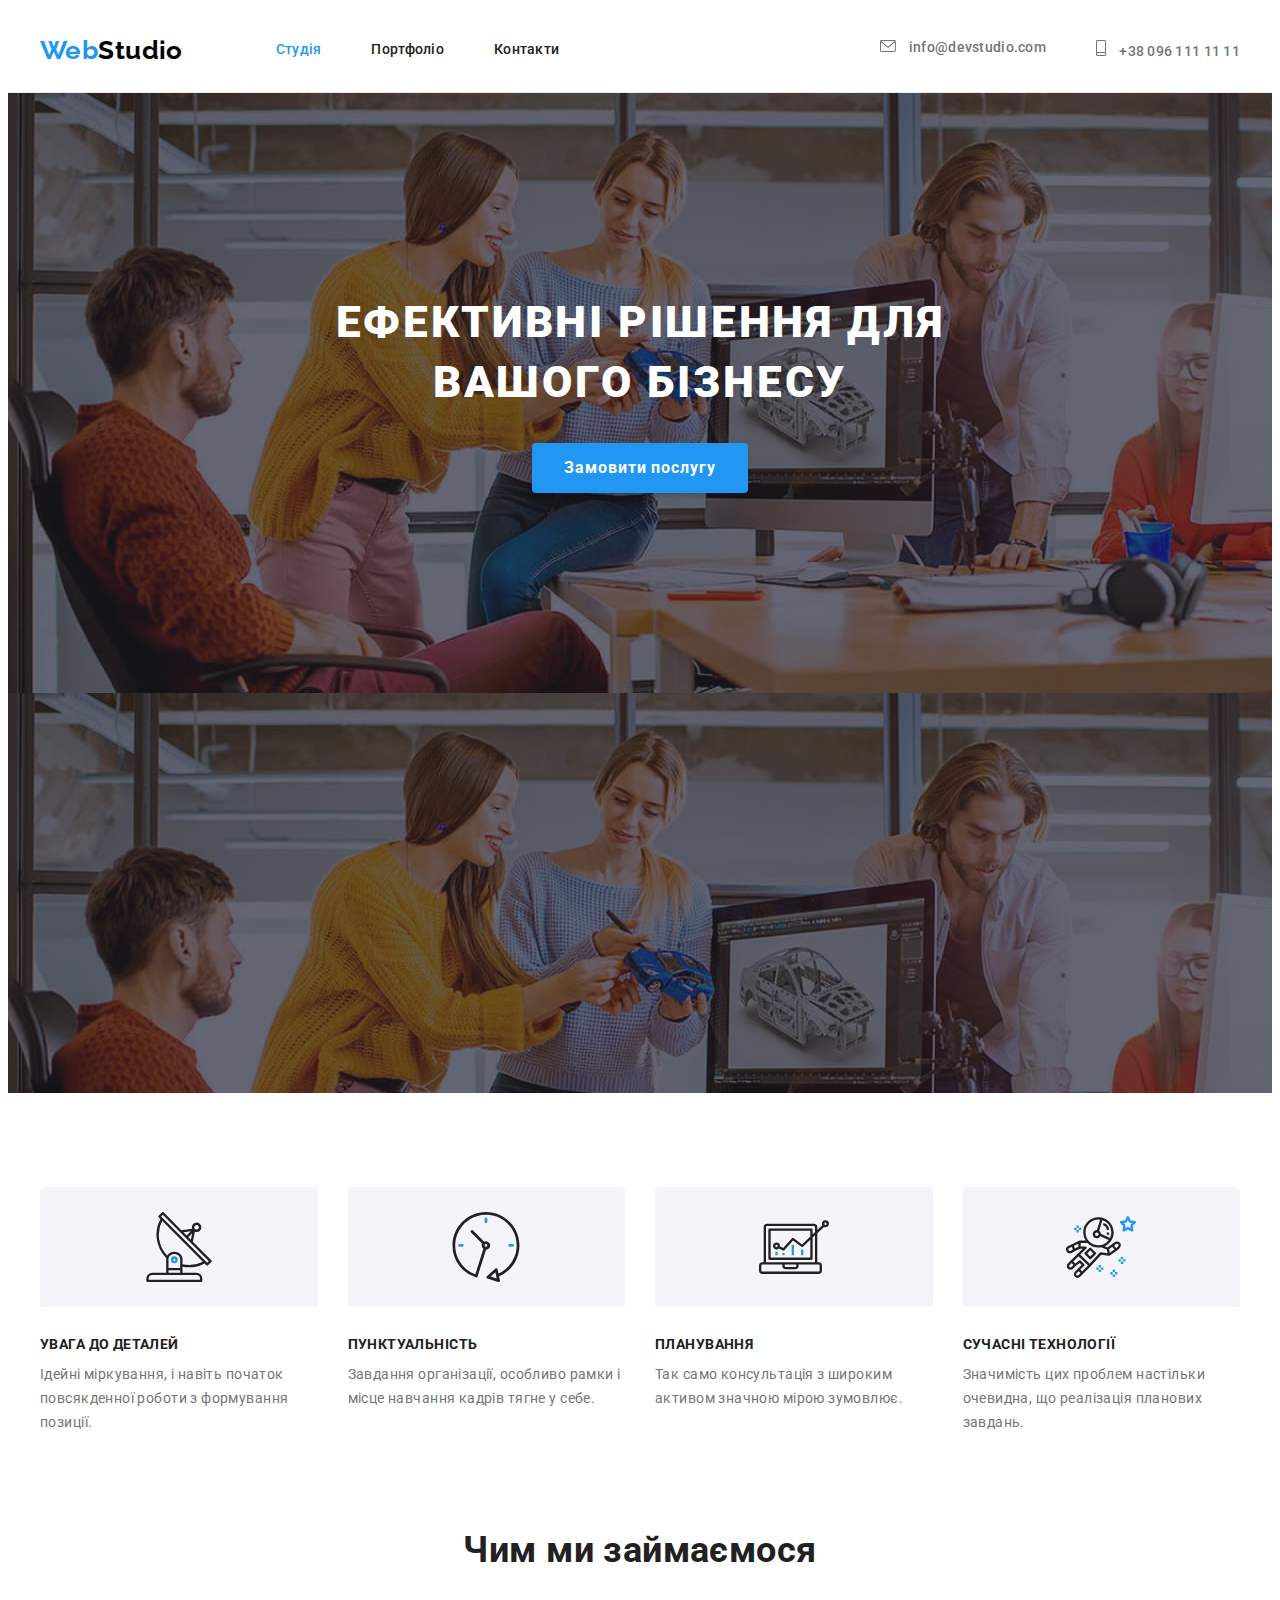
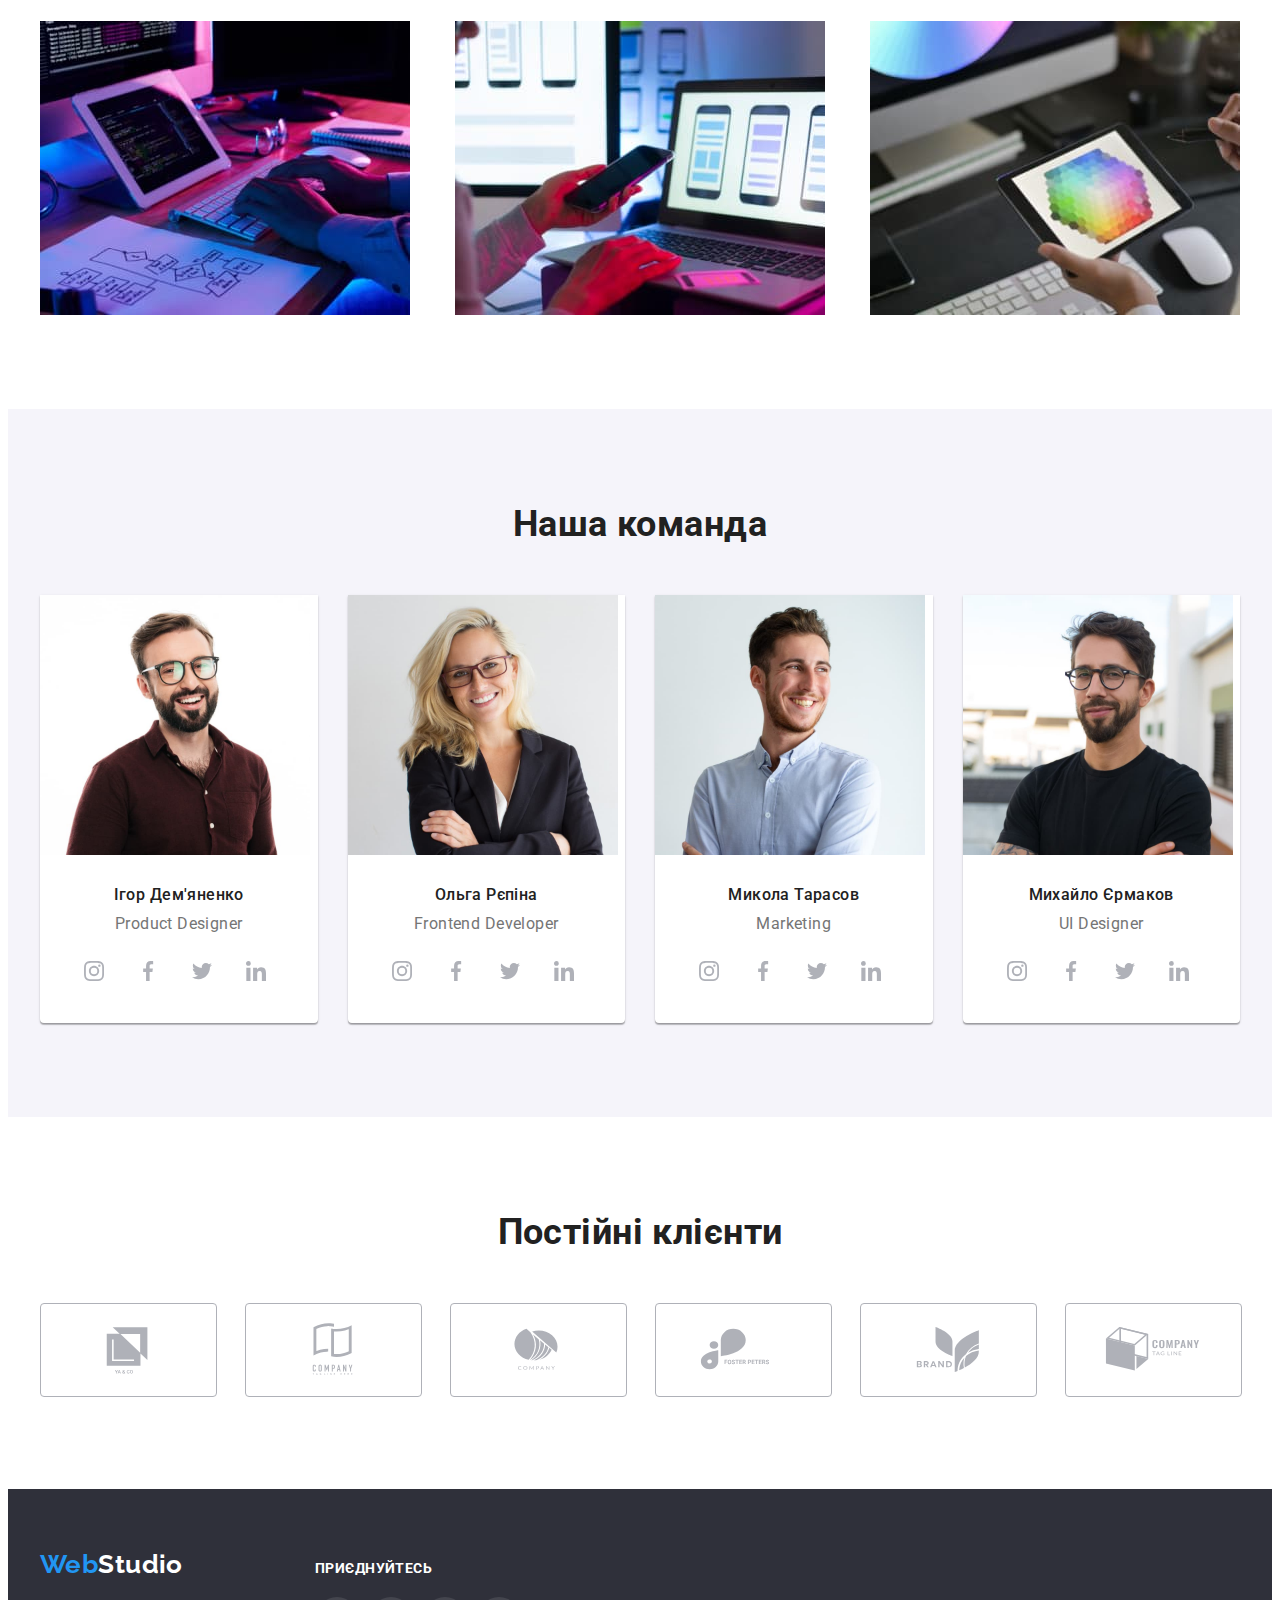
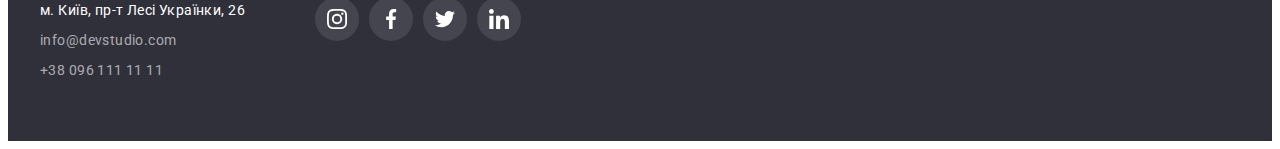
==== commit bbc477c1: "corrections Homework #4" ====
--- a/index.html
+++ b/index.html
@@ -168,38 +168,40 @@
                 width="270"
                 height="260"
               />
-              <h3 class="title">Ігор Дем'яненко</h3>
-              <p class="subtitle">Product Designer</p>
-              <ul class="social-network">
-                <li class="icon-item">
-                  <a class="link" href="#">
-                    <svg class="icon" width="20" height="20">
-                      <use href="./images/icons.svg#icon-instagram"></use>
-                    </svg>
-                  </a>
-                </li>
-                <li class="icon-item">
-                  <a class="link" href="#">
-                    <svg class="icon" width="20" height="20">
-                      <use href="./images/icons.svg#icon-facebook"></use>
-                    </svg>
-                  </a>
-                </li>
-                <li class="icon-item">
-                  <a class="link" href="#">
-                    <svg class="icon" width="20" height="20">
-                      <use href="./images/icons.svg#icon-twitter"></use>
-                    </svg>
-                  </a>
-                </li>
-                <li class="icon-item">
-                  <a class="link" href="#">
-                    <svg class="icon" width="20" height="20">
-                      <use href="./images/icons.svg#icon-linkedin"></use>
-                    </svg>
-                  </a>
-                </li>
-              </ul>
+              <div class="item-name">
+                <h3 class="title">Ігор Дем'яненко</h3>
+                <p class="subtitle">Product Designer</p>
+                <ul class="social-network">
+                  <li class="icon-item">
+                    <a class="link" href="#">
+                      <svg class="icon" width="20" height="20">
+                        <use href="./images/icons.svg#icon-instagram"></use>
+                      </svg>
+                    </a>
+                  </li>
+                  <li class="icon-item">
+                    <a class="link" href="#">
+                      <svg class="icon" width="20" height="20">
+                        <use href="./images/icons.svg#icon-facebook"></use>
+                      </svg>
+                    </a>
+                  </li>
+                  <li class="icon-item">
+                    <a class="link" href="#">
+                      <svg class="icon" width="20" height="20">
+                        <use href="./images/icons.svg#icon-twitter"></use>
+                      </svg>
+                    </a>
+                  </li>
+                  <li class="icon-item">
+                    <a class="link" href="#">
+                      <svg class="icon" width="20" height="20">
+                        <use href="./images/icons.svg#icon-linkedin"></use>
+                      </svg>
+                    </a>
+                  </li>
+                </ul>
+              </div>
             </li>
             <li class="item">
               <img
@@ -209,38 +211,40 @@
                 width="270"
                 height="260"
               />
-              <h3 class="title">Ольга Рєпіна</h3>
-              <p class="subtitle">Frontend Developer</p>
-              <ul class="social-network">
-                <li class="icon-item">
-                  <a class="link" href="#">
-                    <svg class="icon" width="20" height="20">
-                      <use href="./images/icons.svg#icon-instagram"></use>
-                    </svg>
-                  </a>
-                </li>
-                <li class="icon-item">
-                  <a class="link" href="#">
-                    <svg class="icon" width="20" height="20">
-                      <use href="./images/icons.svg#icon-facebook"></use>
-                    </svg>
-                  </a>
-                </li>
-                <li class="icon-item">
-                  <a class="link" href="#">
-                    <svg class="icon" width="20" height="20">
-                      <use href="./images/icons.svg#icon-twitter"></use>
-                    </svg>
-                  </a>
-                </li>
-                <li class="icon-item">
-                  <a class="link" href="#">
-                    <svg class="icon" width="20" height="20">
-                      <use href="./images/icons.svg#icon-linkedin"></use>
-                    </svg>
-                  </a>
-                </li>
-              </ul>
+              <div class="item-name">
+                <h3 class="title">Ольга Рєпіна</h3>
+                <p class="subtitle">Frontend Developer</p>
+                <ul class="social-network">
+                  <li class="icon-item">
+                    <a class="link" href="#">
+                      <svg class="icon" width="20" height="20">
+                        <use href="./images/icons.svg#icon-instagram"></use>
+                      </svg>
+                    </a>
+                  </li>
+                  <li class="icon-item">
+                    <a class="link" href="#">
+                      <svg class="icon" width="20" height="20">
+                        <use href="./images/icons.svg#icon-facebook"></use>
+                      </svg>
+                    </a>
+                  </li>
+                  <li class="icon-item">
+                    <a class="link" href="#">
+                      <svg class="icon" width="20" height="20">
+                        <use href="./images/icons.svg#icon-twitter"></use>
+                      </svg>
+                    </a>
+                  </li>
+                  <li class="icon-item">
+                    <a class="link" href="#">
+                      <svg class="icon" width="20" height="20">
+                        <use href="./images/icons.svg#icon-linkedin"></use>
+                      </svg>
+                    </a>
+                  </li>
+                </ul>
+              </div>
             </li>
             <li class="item">
               <img
@@ -250,38 +254,40 @@
                 width="270"
                 height="260"
               />
-              <h3 class="title">Микола Тарасов</h3>
-              <p class="subtitle">Marketing</p>
-              <ul class="social-network">
-                <li class="icon-item">
-                  <a class="link" href="#">
-                    <svg class="icon" width="20" height="20">
-                      <use href="./images/icons.svg#icon-instagram"></use>
-                    </svg>
-                  </a>
-                </li>
-                <li class="icon-item">
-                  <a class="link" href="#">
-                    <svg class="icon" width="20" height="20">
-                      <use href="./images/icons.svg#icon-facebook"></use>
-                    </svg>
-                  </a>
-                </li>
-                <li class="icon-item">
-                  <a class="link" href="#">
-                    <svg class="icon" width="20" height="20">
-                      <use href="./images/icons.svg#icon-twitter"></use>
-                    </svg>
-                  </a>
-                </li>
-                <li class="icon-item">
-                  <a class="link" href="#">
-                    <svg class="icon" width="20" height="20">
-                      <use href="./images/icons.svg#icon-linkedin"></use>
-                    </svg>
-                  </a>
-                </li>
-              </ul>
+              <div class="item-name">
+                <h3 class="title">Микола Тарасов</h3>
+                <p class="subtitle">Marketing</p>
+                <ul class="social-network">
+                  <li class="icon-item">
+                    <a class="link" href="#">
+                      <svg class="icon" width="20" height="20">
+                        <use href="./images/icons.svg#icon-instagram"></use>
+                      </svg>
+                    </a>
+                  </li>
+                  <li class="icon-item">
+                    <a class="link" href="#">
+                      <svg class="icon" width="20" height="20">
+                        <use href="./images/icons.svg#icon-facebook"></use>
+                      </svg>
+                    </a>
+                  </li>
+                  <li class="icon-item">
+                    <a class="link" href="#">
+                      <svg class="icon" width="20" height="20">
+                        <use href="./images/icons.svg#icon-twitter"></use>
+                      </svg>
+                    </a>
+                  </li>
+                  <li class="icon-item">
+                    <a class="link" href="#">
+                      <svg class="icon" width="20" height="20">
+                        <use href="./images/icons.svg#icon-linkedin"></use>
+                      </svg>
+                    </a>
+                  </li>
+                </ul>
+              </div>
             </li>
             <li class="item">
               <img
@@ -291,38 +297,40 @@
                 width="270"
                 height="260"
               />
-              <h3 class="title">Михайло Єрмаков</h3>
-              <p class="subtitle">UI Designer</p>
-              <ul class="social-network">
-                <li class="icon-item">
-                  <a class="link" href="#">
-                    <svg class="icon" width="20" height="20">
-                      <use href="./images/icons.svg#icon-instagram"></use>
-                    </svg>
-                  </a>
-                </li>
-                <li class="icon-item">
-                  <a class="link" href="#">
-                    <svg class="icon" width="20" height="20">
-                      <use href="./images/icons.svg#icon-facebook"></use>
-                    </svg>
-                  </a>
-                </li>
-                <li class="icon-item">
-                  <a class="link" href="#">
-                    <svg class="icon" width="20" height="20">
-                      <use href="./images/icons.svg#icon-twitter"></use>
-                    </svg>
-                  </a>
-                </li>
-                <li class="icon-item">
-                  <a class="link" href="#">
-                    <svg class="icon" width="20" height="20">
-                      <use href="./images/icons.svg#icon-linkedin"></use>
-                    </svg>
-                  </a>
-                </li>
-              </ul>
+              <div class="item-name">
+                <h3 class="title">Михайло Єрмаков</h3>
+                <p class="subtitle">UI Designer</p>
+                <ul class="social-network">
+                  <li class="icon-item">
+                    <a class="link" href="#">
+                      <svg class="icon" width="20" height="20">
+                        <use href="./images/icons.svg#icon-instagram"></use>
+                      </svg>
+                    </a>
+                  </li>
+                  <li class="icon-item">
+                    <a class="link" href="#">
+                      <svg class="icon" width="20" height="20">
+                        <use href="./images/icons.svg#icon-facebook"></use>
+                      </svg>
+                    </a>
+                  </li>
+                  <li class="icon-item">
+                    <a class="link" href="#">
+                      <svg class="icon" width="20" height="20">
+                        <use href="./images/icons.svg#icon-twitter"></use>
+                      </svg>
+                    </a>
+                  </li>
+                  <li class="icon-item">
+                    <a class="link" href="#">
+                      <svg class="icon" width="20" height="20">
+                        <use href="./images/icons.svg#icon-linkedin"></use>
+                      </svg>
+                    </a>
+                  </li>
+                </ul>
+              </div>
             </li>
           </ul>
         </div>
--- a/css/style.css
+++ b/css/style.css
@@ -223,13 +223,13 @@
 }
 
 .icon-thumb {
+  height: 120px;
+  display: flex;
+  justify-content: center;
+  align-items: center;
   background: var(--secondary-background-color);
   border-radius: 4px;
   margin-bottom: 30px;
-  padding-top: 25px;
-  padding-bottom: 25px;
-
-  text-align: center;
 }
 
 .features-list .item {
@@ -297,8 +297,11 @@
   display: block;
 }
 
+.team-list .item-name {
+  padding: 30px 32px;
+}
+
 .team-list .title {
-  margin-top: 30px;
   margin-bottom: 10px;
 
   color: var(--secondary-text-color);
@@ -309,7 +312,7 @@
 }
 
 .team-list .subtitle {
-  margin-bottom: 30px;
+  margin-bottom: 16px;
 
   font-size: 16px;
   line-height: 1.19;
@@ -320,7 +323,6 @@
   display: flex;
   gap: 10px;
   list-style: none;
-  padding: 16px 32px 30px 32px;
   color: var(--icon-color);
 }
 
